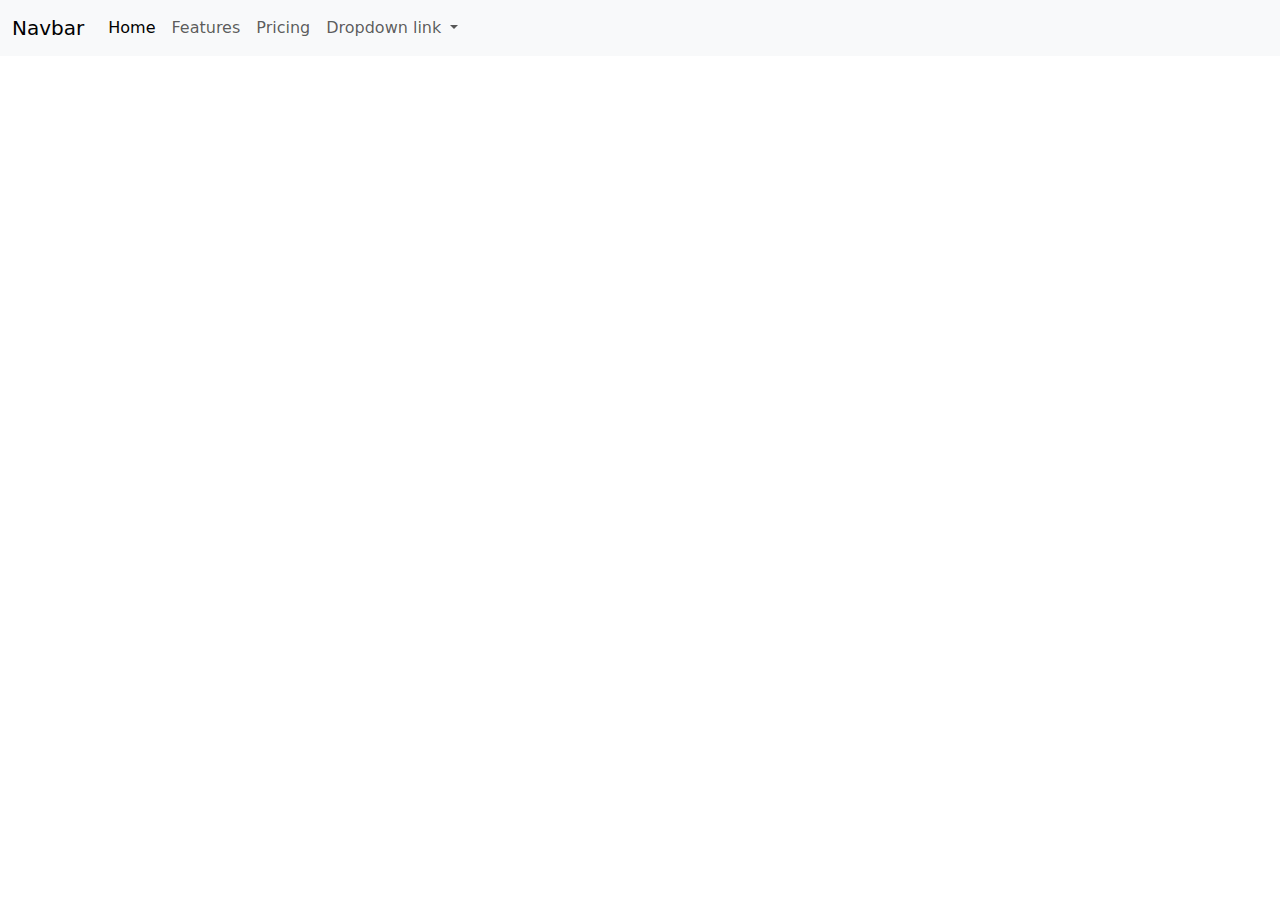
==== html/index.html @ 07ffd6ee "added nav" ====
<!DOCTYPE html>
<html lang="en">
<head>
    <meta charset="UTF-8">
    <meta http-equiv="X-UA-Compatible" content="IE=edge">
    <meta name="viewport" content="width=device-width, initial-scale=1.0">
    <title>Property Listing</title>
    <!-- Bootstrap Css -->
    <link rel="stylesheet" href="https://cdn.jsdelivr.net/npm/bootstrap@5.2.0-beta1/dist/css/bootstrap.min.css">
    <!-- My Css -->
    <link rel="stylesheet" href="../style/propertyListing.css">
</head>
<body>
    <!-- Navigation -->
    <section id="nav">
        <nav class="navbar navbar-expand-lg bg-light">
            <div class="container-fluid">
              <a class="navbar-brand" href="#">Navbar</a>
              <button class="navbar-toggler" type="button" data-bs-toggle="collapse" data-bs-target="#navbarNavDropdown" aria-controls="navbarNavDropdown" aria-expanded="false" aria-label="Toggle navigation">
                <span class="navbar-toggler-icon"></span>
              </button>
              <div class="collapse navbar-collapse" id="navbarNavDropdown">
                <ul class="navbar-nav">
                  <li class="nav-item">
                    <a class="nav-link active" aria-current="page" href="#">Home</a>
                  </li>
                  <li class="nav-item">
                    <a class="nav-link" href="#">Features</a>
                  </li>
                  <li class="nav-item">
                    <a class="nav-link" href="#">Pricing</a>
                  </li>
                  <li class="nav-item dropdown">
                    <a class="nav-link dropdown-toggle" href="#" id="navbarDropdownMenuLink" role="button" data-bs-toggle="dropdown" aria-expanded="false">
                      Dropdown link
                    </a>
                    <ul class="dropdown-menu" aria-labelledby="navbarDropdownMenuLink">
                      <li><a class="dropdown-item" href="#">Action</a></li>
                      <li><a class="dropdown-item" href="#">Another action</a></li>
                      <li><a class="dropdown-item" href="#">Something else here</a></li>
                    </ul>
                  </li>
                </ul>
              </div>
            </div>
          </nav>
    </section>
    <!-- Landing -->
    <section id="landing"></section>
    <!-- Property Listing -->
    <section id="propertyListing"></section>
    <!-- Testimonails Reviews -->
    <section id="testimonails"></section>
    <!-- Contact -->
    <section id="contact"></section>
    <!-- Footer -->
    <section id="footer"></section>

    <!-- Bootstrap Js -->
    <script src="https://cdn.jsdelivr.net/npm/bootstrap@5.2.0-beta1/dist/js/bootstrap.bundle.min.js"></script>
    <!-- My Js -->
    <script src="../script/propertyListing.js"></script>
</body>
</html>
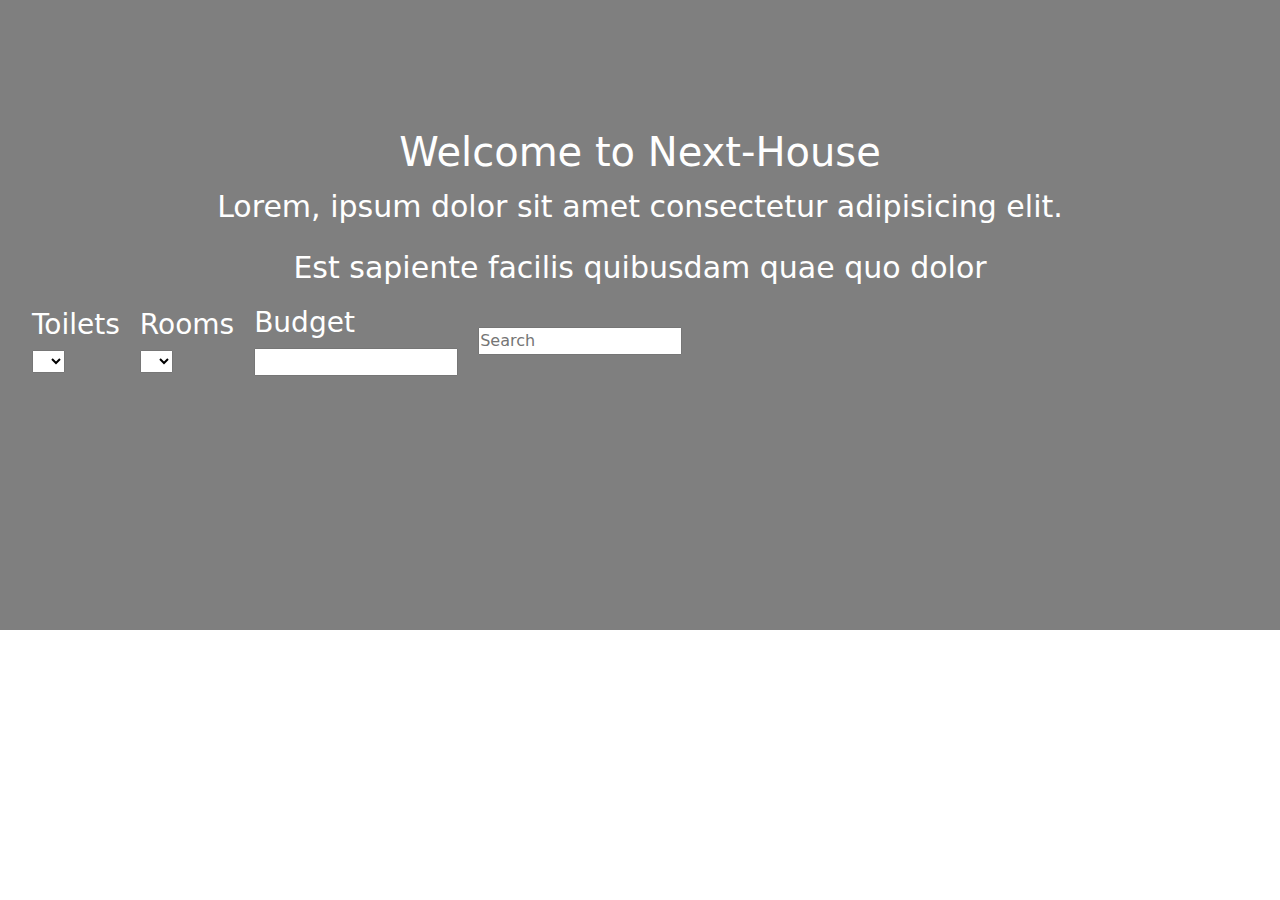
==== commit ffacf25c: "rooms" ====
--- a/html/index.html
+++ b/html/index.html
@@ -12,8 +12,8 @@
 </head>
 <body>
     <!-- Navigation -->
-    <section id="nav">
-        <nav class="navbar navbar-expand-lg bg-light">
+    <!-- <section id="nav">
+        <nav class="navbar navbar-expand-lg bg-">
             <div class="container-fluid">
               <a class="navbar-brand" href="#">Navbar</a>
               <button class="navbar-toggler" type="button" data-bs-toggle="collapse" data-bs-target="#navbarNavDropdown" aria-controls="navbarNavDropdown" aria-expanded="false" aria-label="Toggle navigation">
@@ -44,17 +44,64 @@
               </div>
             </div>
           </nav>
+    </section> -->
+
+    <!-- Landing -->
+    <section id="landing">
+        <div id="landing-container">
+            <h1 id="landing-Title">
+                Welcome to Next-House
+            </h1>
+            <p id="landing-desc">
+                Lorem, ipsum dolor sit amet consectetur adipisicing elit.
+            </p>
+            <p  id="landing-desc">
+                Est sapiente facilis quibusdam quae quo dolor
+            </p>
+        </div>
+        <div id="landing-filter">
+            <ul>
+                <li>
+                    <h3>Toilets</h3>
+                    <select name="toilets" id="property-toilets">
+                        <option value=""></option>
+                        <option value="1">1</option>
+                        <option value="2">2</option>
+                        <option value="3">3</option>
+                    </select>
+                </li>
+                <li>
+                    <h3>Rooms</h3>
+                    <select name="rooms" id="property-rooms">
+                        <option value=""></option>
+                        <option value="1">1</option>
+                        <option value="2">2</option>
+                        <option value="3">3</option>
+                    </select>
+                </li>
+                <li>
+                    <h3>Budget</h3>
+                    <input type="number" name="budget" id="property-budget  ">
+                </li>
+                <li>
+                    <input type="text" placeholder="Search" id="search-btn">
+                </li>
+            </ul>
+        </div>
     </section>
-    <!-- Landing -->
-    <section id="landing"></section>
+
     <!-- Property Listing -->
     <section id="propertyListing"></section>
+
     <!-- Testimonails Reviews -->
     <section id="testimonails"></section>
+
     <!-- Contact -->
     <section id="contact"></section>
+
     <!-- Footer -->
     <section id="footer"></section>
+
 
     <!-- Bootstrap Js -->
     <script src="https://cdn.jsdelivr.net/npm/bootstrap@5.2.0-beta1/dist/js/bootstrap.bundle.min.js"></script>
--- a/style/propertyListing.css
+++ b/style/propertyListing.css
@@ -0,0 +1,36 @@
+*{
+    margin: 0;
+    padding: 0;
+}
+/* Landing */
+#landing{
+    background-image: url(../image/background.jpg), linear-gradient(rgba(0,0,0,0.5),rgba(0,0,0,0.5));
+    background-blend-mode: overlay;
+    background-position: center;
+    background-size: cover;
+    background-repeat: no-repeat;
+    background-attachment: fixed;
+    height: 70vh;
+}
+#landing-container{
+    display: flex;
+    flex-flow: column wrap;
+    align-items: center;
+    justify-content: center;
+    padding-top:10%;
+}
+#landing-Title{
+    color: white;
+}
+#landing-desc{
+    color: white;
+    font-size: 30px;
+}
+/* Filter */
+#landing-filter ul{
+    color: white;
+    display: flex;
+    align-items: center;
+    list-style: none;
+    gap: 20px;
+}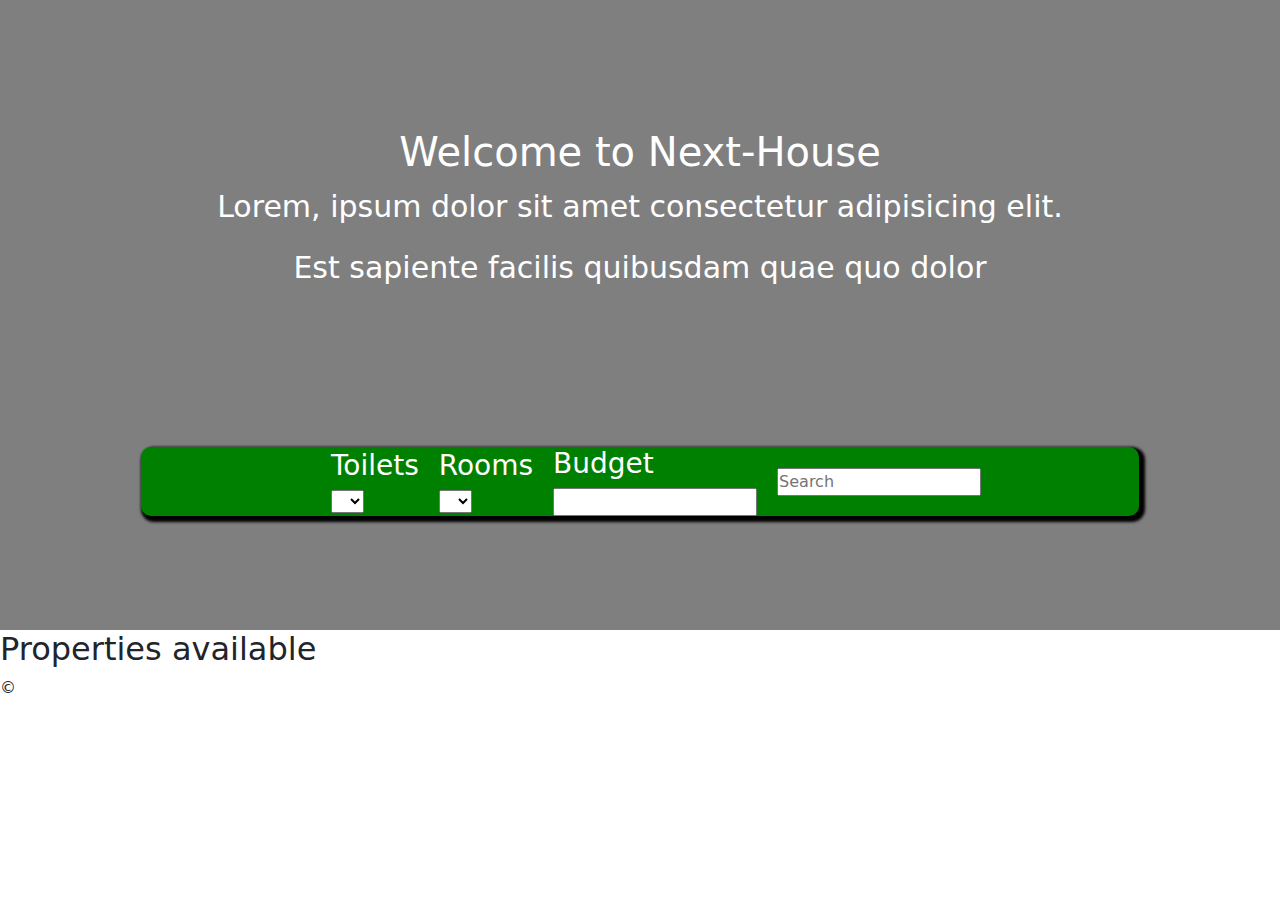
==== commit 6c259e9f: "about" ====
--- a/html/index.html
+++ b/html/index.html
@@ -73,7 +73,7 @@
                 <li>
                     <h3>Rooms</h3>
                     <select name="rooms" id="property-rooms">
-                        <option value=""></option>
+                        <option value="Amount of Rooms"></option>
                         <option value="1">1</option>
                         <option value="2">2</option>
                         <option value="3">3</option>
@@ -81,7 +81,7 @@
                 </li>
                 <li>
                     <h3>Budget</h3>
-                    <input type="number" name="budget" id="property-budget  ">
+                    <input type="number" name="budget" id="property-budget">
                 </li>
                 <li>
                     <input type="text" placeholder="Search" id="search-btn">
@@ -91,7 +91,9 @@
     </section>
 
     <!-- Property Listing -->
-    <section id="propertyListing"></section>
+    <section id="propertyListing">
+        <h2>Properties available</h2>
+    </section>
 
     <!-- Testimonails Reviews -->
     <section id="testimonails"></section>
@@ -100,7 +102,7 @@
     <section id="contact"></section>
 
     <!-- Footer -->
-    <section id="footer"></section>
+    <section id="footer">&copy</section>
 
 
     <!-- Bootstrap Js -->
--- a/style/propertyListing.css
+++ b/style/propertyListing.css
@@ -11,6 +11,7 @@
     background-repeat: no-repeat;
     background-attachment: fixed;
     height: 70vh;
+    width: 100vw;
 }
 #landing-container{
     display: flex;
@@ -27,10 +28,19 @@
     font-size: 30px;
 }
 /* Filter */
+#landing-filter{
+    background-color: green;
+    margin: 11%;
+    border-radius: 10px;
+    box-shadow: 3px 3px 3px 3px black;
+}
 #landing-filter ul{
     color: white;
     display: flex;
     align-items: center;
+    justify-content: center;
     list-style: none;
     gap: 20px;
-}+}
+
+/* Property Listing Section */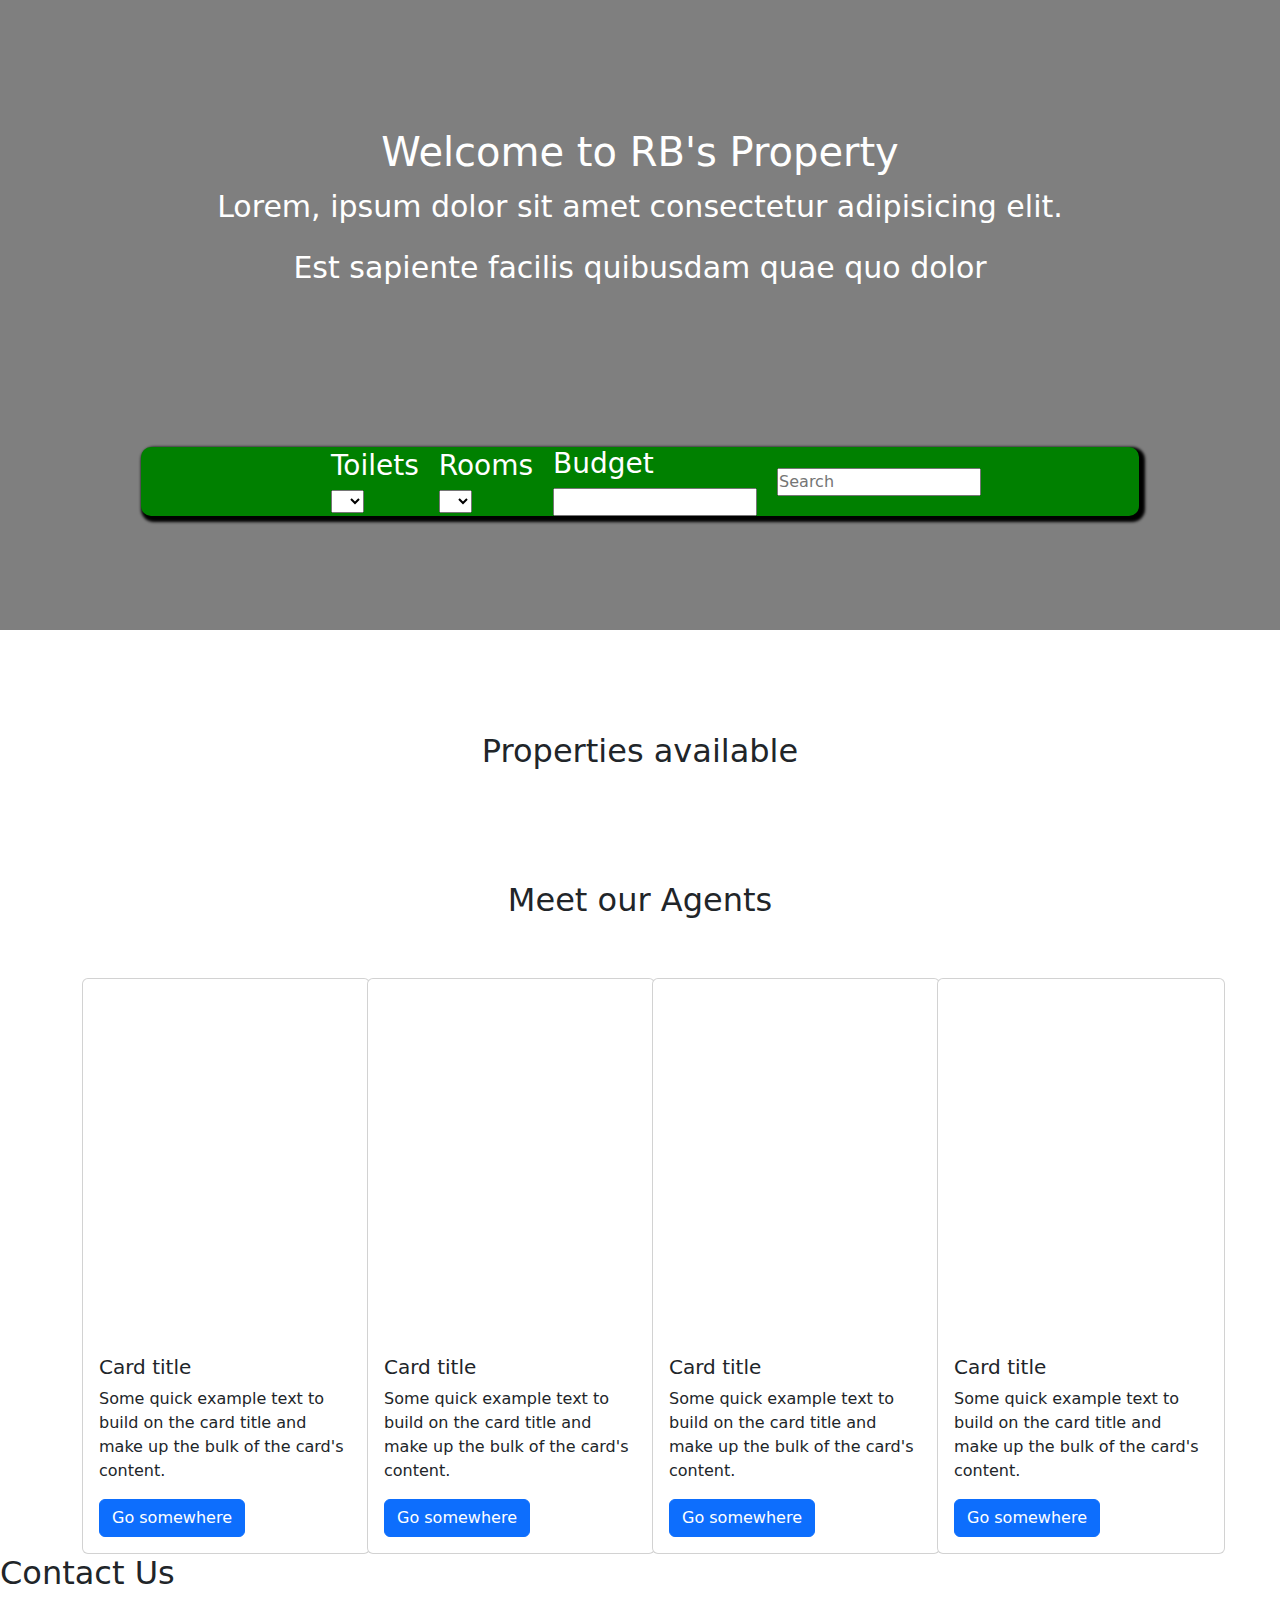
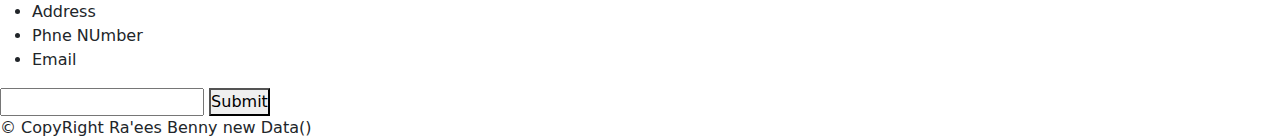
==== commit 39cbdf0c: "Img position" ====
--- a/html/index.html
+++ b/html/index.html
@@ -50,12 +50,12 @@
     <section id="landing">
         <div id="landing-container">
             <h1 id="landing-Title">
-                Welcome to Next-House
+                Welcome to RB's Property
             </h1>
-            <p id="landing-desc">
+            <p class="landing-desc">
                 Lorem, ipsum dolor sit amet consectetur adipisicing elit.
             </p>
-            <p  id="landing-desc">
+            <p  class="landing-desc">
                 Est sapiente facilis quibusdam quae quo dolor
             </p>
         </div>
@@ -92,17 +92,80 @@
 
     <!-- Property Listing -->
     <section id="propertyListing">
-        <h2>Properties available</h2>
+        <h2 id="propertyListing-Title">Properties available</h2>
     </section>
 
-    <!-- Testimonails Reviews -->
-    <section id="testimonails"></section>
+    <!-- Agent Reviews -->
+    <section id="agent">
+      <div class="container">
+        <div class="row">
+          <div class="col-md-12">
+            <h2 id="agent-heading">Meet our Agents</h2>
+          </div>
+          <div class="col-md-3">
+            <div class="card" style="width: 18rem;">
+          <img src="../image/test1.jpg" class="card-img-top agent-img" alt="...">
+          <div class="card-body">
+            <h5 class="card-title">Card title</h5>
+            <p class="card-text">Some quick example text to build on the card title and make up the bulk of the card's content.</p>
+            <a href="#" class="btn btn-primary">Go somewhere</a>
+          </div>
+        </div>
+          </div>
+          <div class="col-md-3">
+            <div class="card" style="width: 18rem;">
+          <img src="../image/test2.jpg" class="card-img-top agent-img" alt="...">
+          <div class="card-body">
+            <h5 class="card-title">Card title</h5>
+            <p class="card-text">Some quick example text to build on the card title and make up the bulk of the card's content.</p>
+            <a href="#" class="btn btn-primary">Go somewhere</a>
+          </div>
+        </div>
+          </div>
+          <div class="col-md-3">
+            <div class="card" style="width: 18rem;">
+          <img src="../image/test3.jpg" class="card-img-top agent-img" alt="...">
+          <div class="card-body">
+            <h5 class="card-title">Card title</h5>
+            <p class="card-text">Some quick example text to build on the card title and make up the bulk of the card's content.</p>
+            <a href="#" class="btn btn-primary">Go somewhere</a>
+          </div>
+        </div>
+          </div>
+          <div class="col-md-3">
+            <div class="card" style="width: 18rem;">
+          <img src="../image/test4.jfif" class="card-img-top agent-img" alt="...">
+          <div class="card-body">
+            <h5 class="card-title">Card title</h5>
+            <p class="card-text">Some quick example text to build on the card title and make up the bulk of the card's content.</p>
+            <a href="#" class="btn btn-primary">Go somewhere</a>
+          </div>
+        </div>
+          </div>
+        </div>
+      </div>
+    </section>
+      
+    <!-- Contact -->
+    <section id="contact">
+      <form action="">
 
-    <!-- Contact -->
-    <section id="contact"></section>
+      </form>
+    </section>
 
     <!-- Footer -->
-    <section id="footer">&copy</section>
+    <section id="footer">
+      <h2>Contact Us</h2>
+      <ul>
+        <li>Address</li>
+        <li>Phne NUmber</li>
+        <li>Email</li>
+      </ul>
+      <form action="">
+        <input type="text">
+        <button>Submit</button>
+      </form>
+      &copy CopyRight Ra'ees Benny new Data()</section>
 
 
     <!-- Bootstrap Js -->
--- a/style/propertyListing.css
+++ b/style/propertyListing.css
@@ -23,7 +23,7 @@
 #landing-Title{
     color: white;
 }
-#landing-desc{
+.landing-desc{
     color: white;
     font-size: 30px;
 }
@@ -43,4 +43,24 @@
     gap: 20px;
 }
 
-/* Property Listing Section */+/* Property Listing Section */
+#propertyListing-Title{
+    display: flex;
+    align-items: center;
+    justify-content: center;
+    padding: 8%;
+}
+/* Agent Section */
+#agent-heading{
+    display: flex;
+    flex-direction: column;
+    align-items: center;
+    justify-content: center;
+    padding: 0 0 50px 0;
+}
+.agent-img{
+    border-radius: 50%;
+    height: 40vh;
+    width: 100%;
+    object-fit: cover;
+}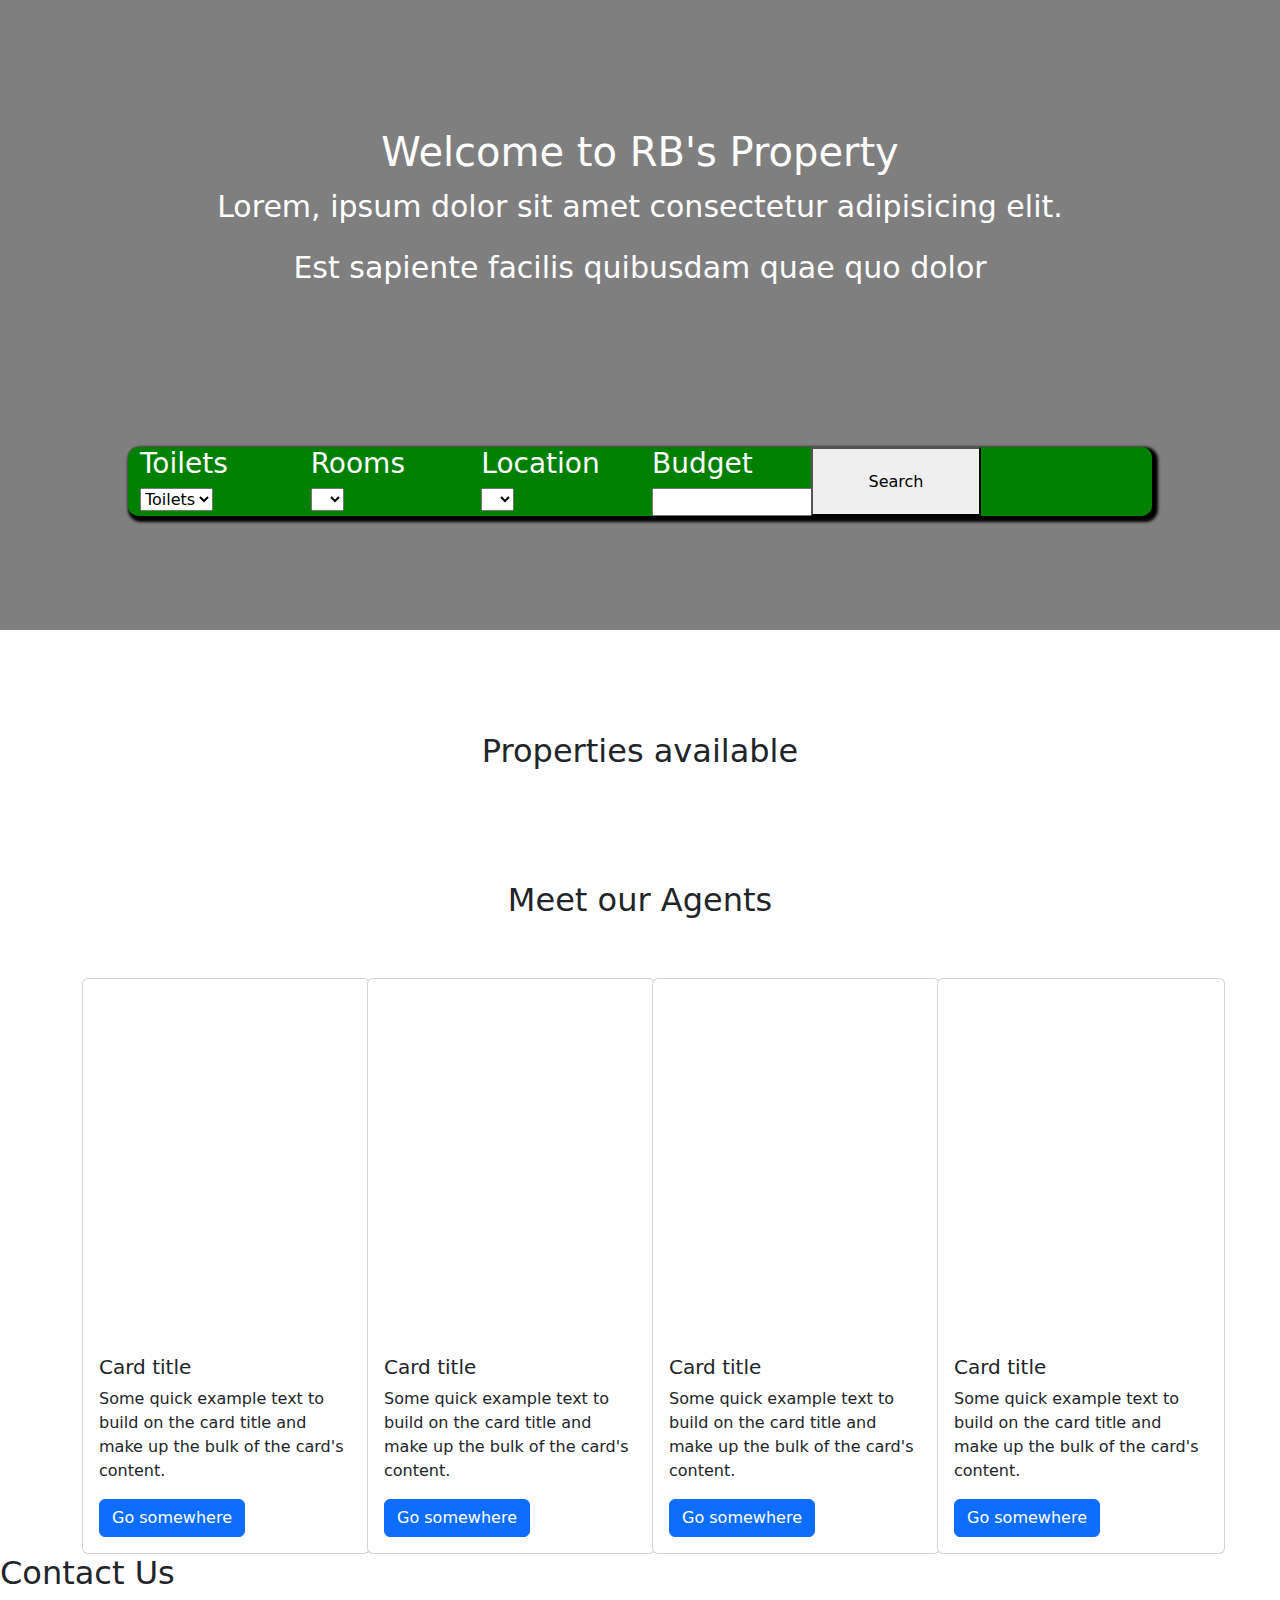
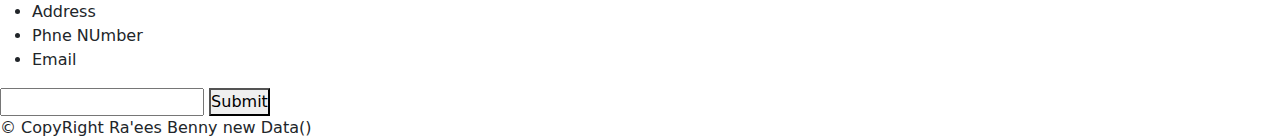
==== commit 91c034c1: "hwlp" ====
--- a/html/index.html
+++ b/html/index.html
@@ -60,33 +60,42 @@
             </p>
         </div>
         <div id="landing-filter">
-            <ul>
-                <li>
-                    <h3>Toilets</h3>
-                    <select name="toilets" id="property-toilets">
-                        <option value=""></option>
-                        <option value="1">1</option>
-                        <option value="2">2</option>
-                        <option value="3">3</option>
-                    </select>
-                </li>
-                <li>
-                    <h3>Rooms</h3>
-                    <select name="rooms" id="property-rooms">
-                        <option value="Amount of Rooms"></option>
-                        <option value="1">1</option>
-                        <option value="2">2</option>
-                        <option value="3">3</option>
-                    </select>
-                </li>
-                <li>
-                    <h3>Budget</h3>
-                    <input type="number" name="budget" id="property-budget">
-                </li>
-                <li>
-                    <input type="text" placeholder="Search" id="search-btn">
-                </li>
-            </ul>
+          <div class="container">
+            <div class="row">
+                <div class="col-md-2">
+                  <h3>Toilets</h3>
+                <select name="toilets" id="property-toilets">
+                    <option value="">Toilets</option>
+                    <option value="1">1</option>
+                    <option value="2">2</option>
+                    <option value="3">3</option>
+                </select>
+                </div>
+                <div class="col-md-2">
+                  <h3>Rooms</h3>
+                <select name="rooms" id="property-rooms">
+                    <option value="Amount of Rooms"></option>
+                    <option value="1">1</option>
+                    <option value="2">2</option>
+                    <option value="3">3</option>
+                </select>
+                </div>
+                <div class="col-md-2">
+                  <h3>Location</h3>
+                <select name="rooms" id="property-rooms">
+                    <option value="Amount of Rooms"></option>
+                    <option value="1">1</option>
+                    <option value="2">2</option>
+                    <option value="3">3</option>
+                </select>
+                </div>
+                <div class="col-md-2">
+                  <h3>Budget</h3>
+                <input type="number" name="budget" id="property-budget">
+                </div>
+                  <button id="search-btn" class="col-md-2">Search</button>
+            </div>
+          </div>
         </div>
     </section>
 
--- a/style/propertyListing.css
+++ b/style/propertyListing.css
@@ -11,7 +11,7 @@
     background-repeat: no-repeat;
     background-attachment: fixed;
     height: 70vh;
-    width: 100vw;
+    width: 100%;
 }
 #landing-container{
     display: flex;
@@ -30,17 +30,21 @@
 /* Filter */
 #landing-filter{
     background-color: green;
-    margin: 11%;
+    margin: 11% 10% 0 10%;
     border-radius: 10px;
     box-shadow: 3px 3px 3px 3px black;
 }
-#landing-filter ul{
+#landing-filter .row{
     color: white;
-    display: flex;
+    /* display: flex;
     align-items: center;
     justify-content: center;
-    list-style: none;
-    gap: 20px;
+    list-style: none; */
+    /* For gap in col */
+    /* padding: 20px; */
+    /* Move col */
+    /* padding-left and right  */
+
 }
 
 /* Property Listing Section */
@@ -58,6 +62,7 @@
     justify-content: center;
     padding: 0 0 50px 0;
 }
+/* Agent img */
 .agent-img{
     border-radius: 50%;
     height: 40vh;
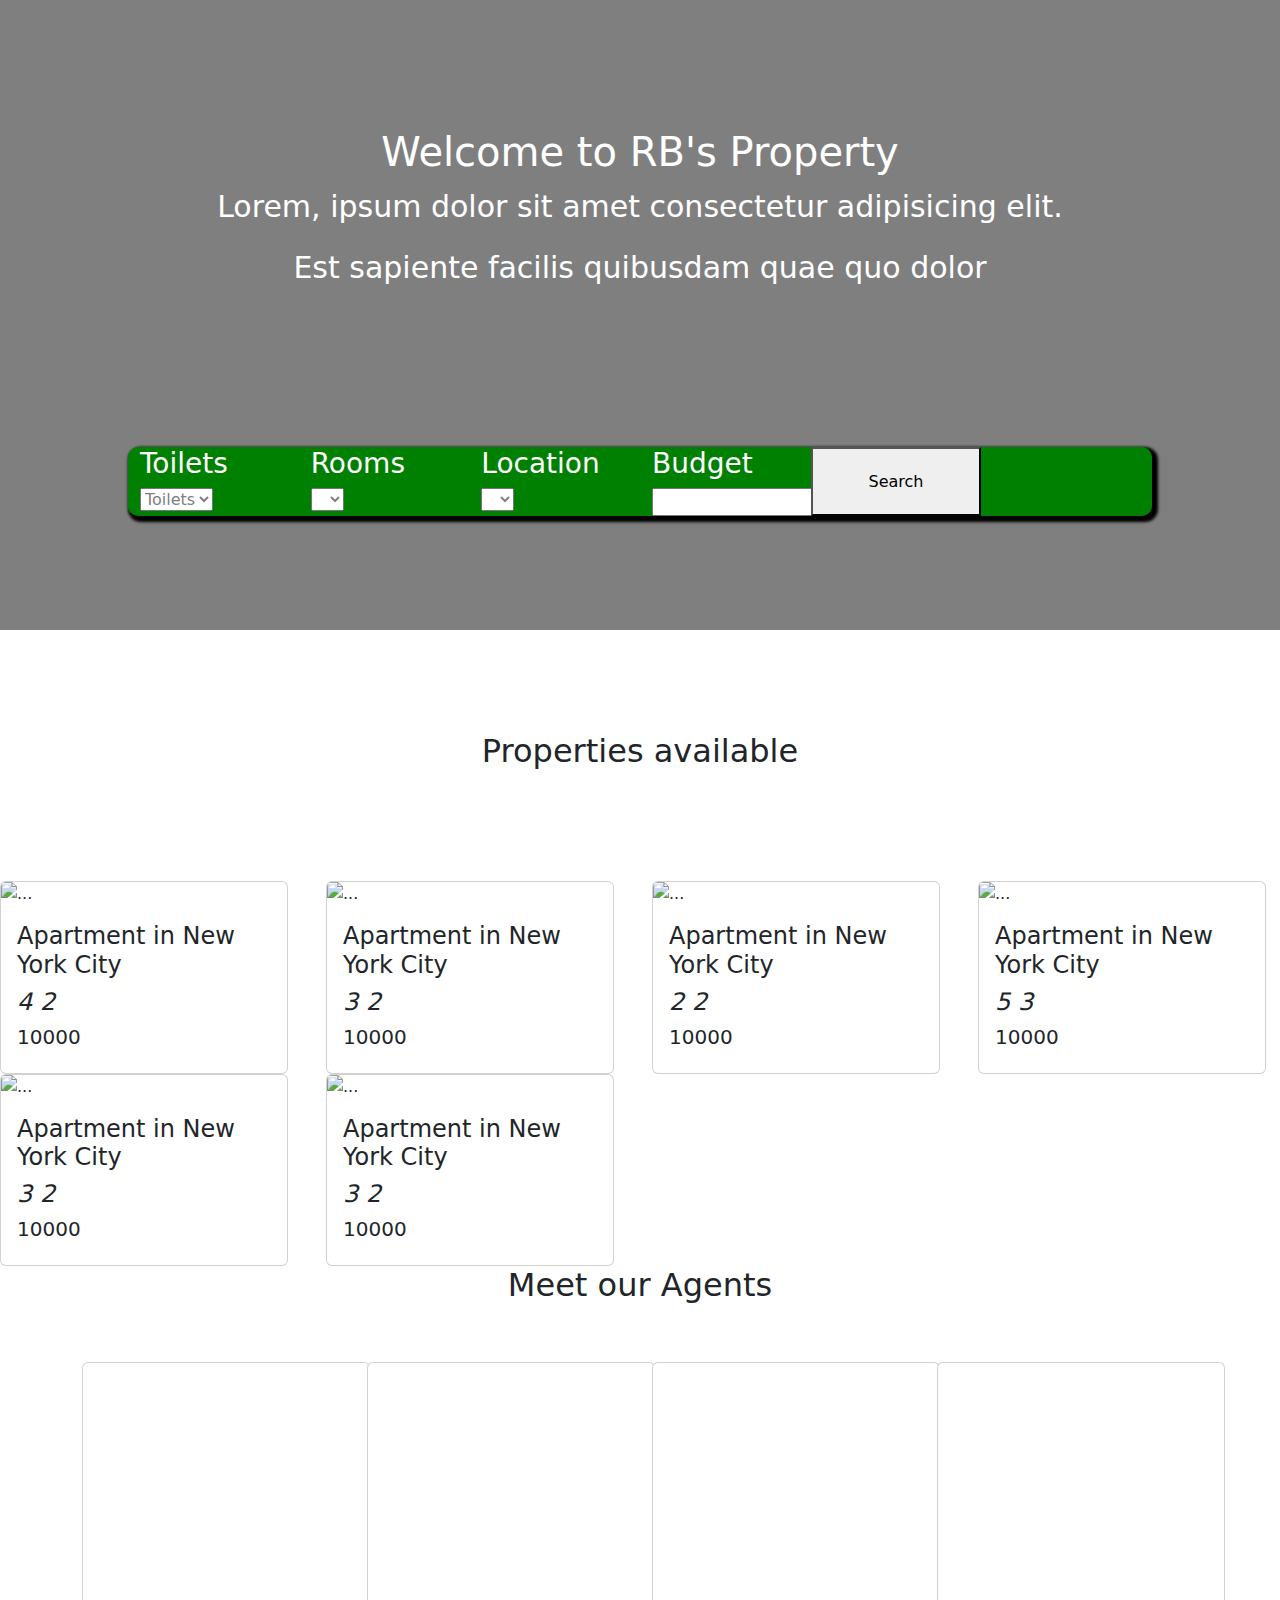
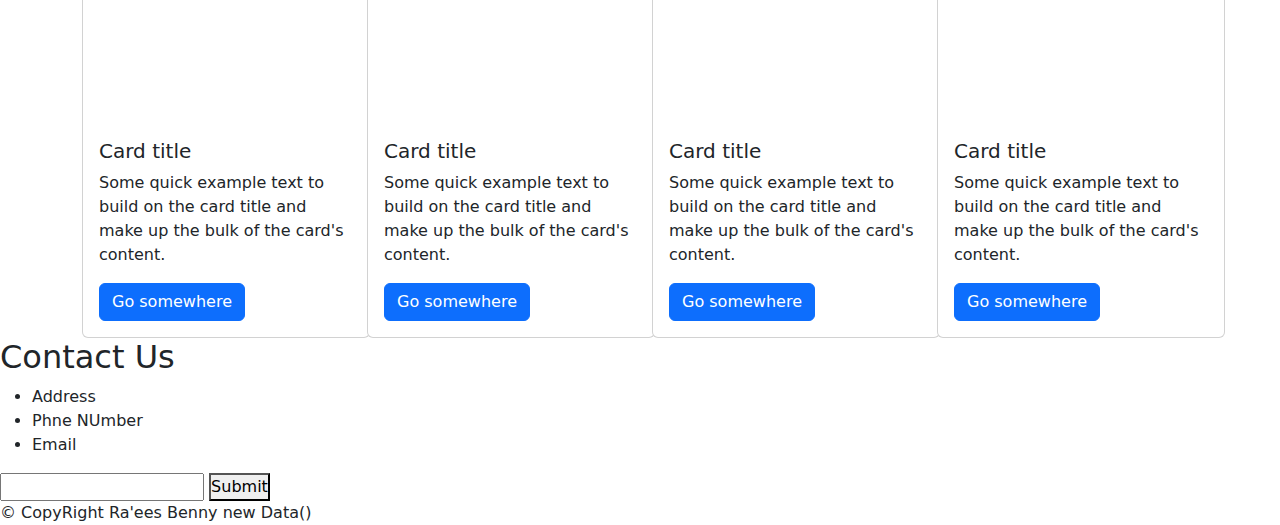
==== commit edae06f7: "help" ====
--- a/html/index.html
+++ b/html/index.html
@@ -7,8 +7,10 @@
     <title>Property Listing</title>
     <!-- Bootstrap Css -->
     <link rel="stylesheet" href="https://cdn.jsdelivr.net/npm/bootstrap@5.2.0-beta1/dist/css/bootstrap.min.css">
-    <!-- My Css -->
+    <script src="https://kit.fontawesome.com/cd276ef900.js" crossorigin="anonymous"></script>
+        <!-- My Css -->
     <link rel="stylesheet" href="../style/propertyListing.css">
+
 </head>
 <body>
     <!-- Navigation -->
@@ -65,7 +67,7 @@
                 <div class="col-md-2">
                   <h3>Toilets</h3>
                 <select name="toilets" id="property-toilets">
-                    <option value="">Toilets</option>
+                    <option value="" disabled selected hidden>Toilets</option>
                     <option value="1">1</option>
                     <option value="2">2</option>
                     <option value="3">3</option>
@@ -102,6 +104,9 @@
     <!-- Property Listing -->
     <section id="propertyListing">
         <h2 id="propertyListing-Title">Properties available</h2>
+          <div class="row" id="properties-row">
+
+          </div>
     </section>
 
     <!-- Agent Reviews -->
@@ -177,6 +182,7 @@
       &copy CopyRight Ra'ees Benny new Data()</section>
 
 
+      
     <!-- Bootstrap Js -->
     <script src="https://cdn.jsdelivr.net/npm/bootstrap@5.2.0-beta1/dist/js/bootstrap.bundle.min.js"></script>
     <!-- My Js -->
--- a/style/propertyListing.css
+++ b/style/propertyListing.css
@@ -68,4 +68,10 @@
     height: 40vh;
     width: 100%;
     object-fit: cover;
+}
+select{
+    color: grey;
+}
+option{
+    color: black;
 }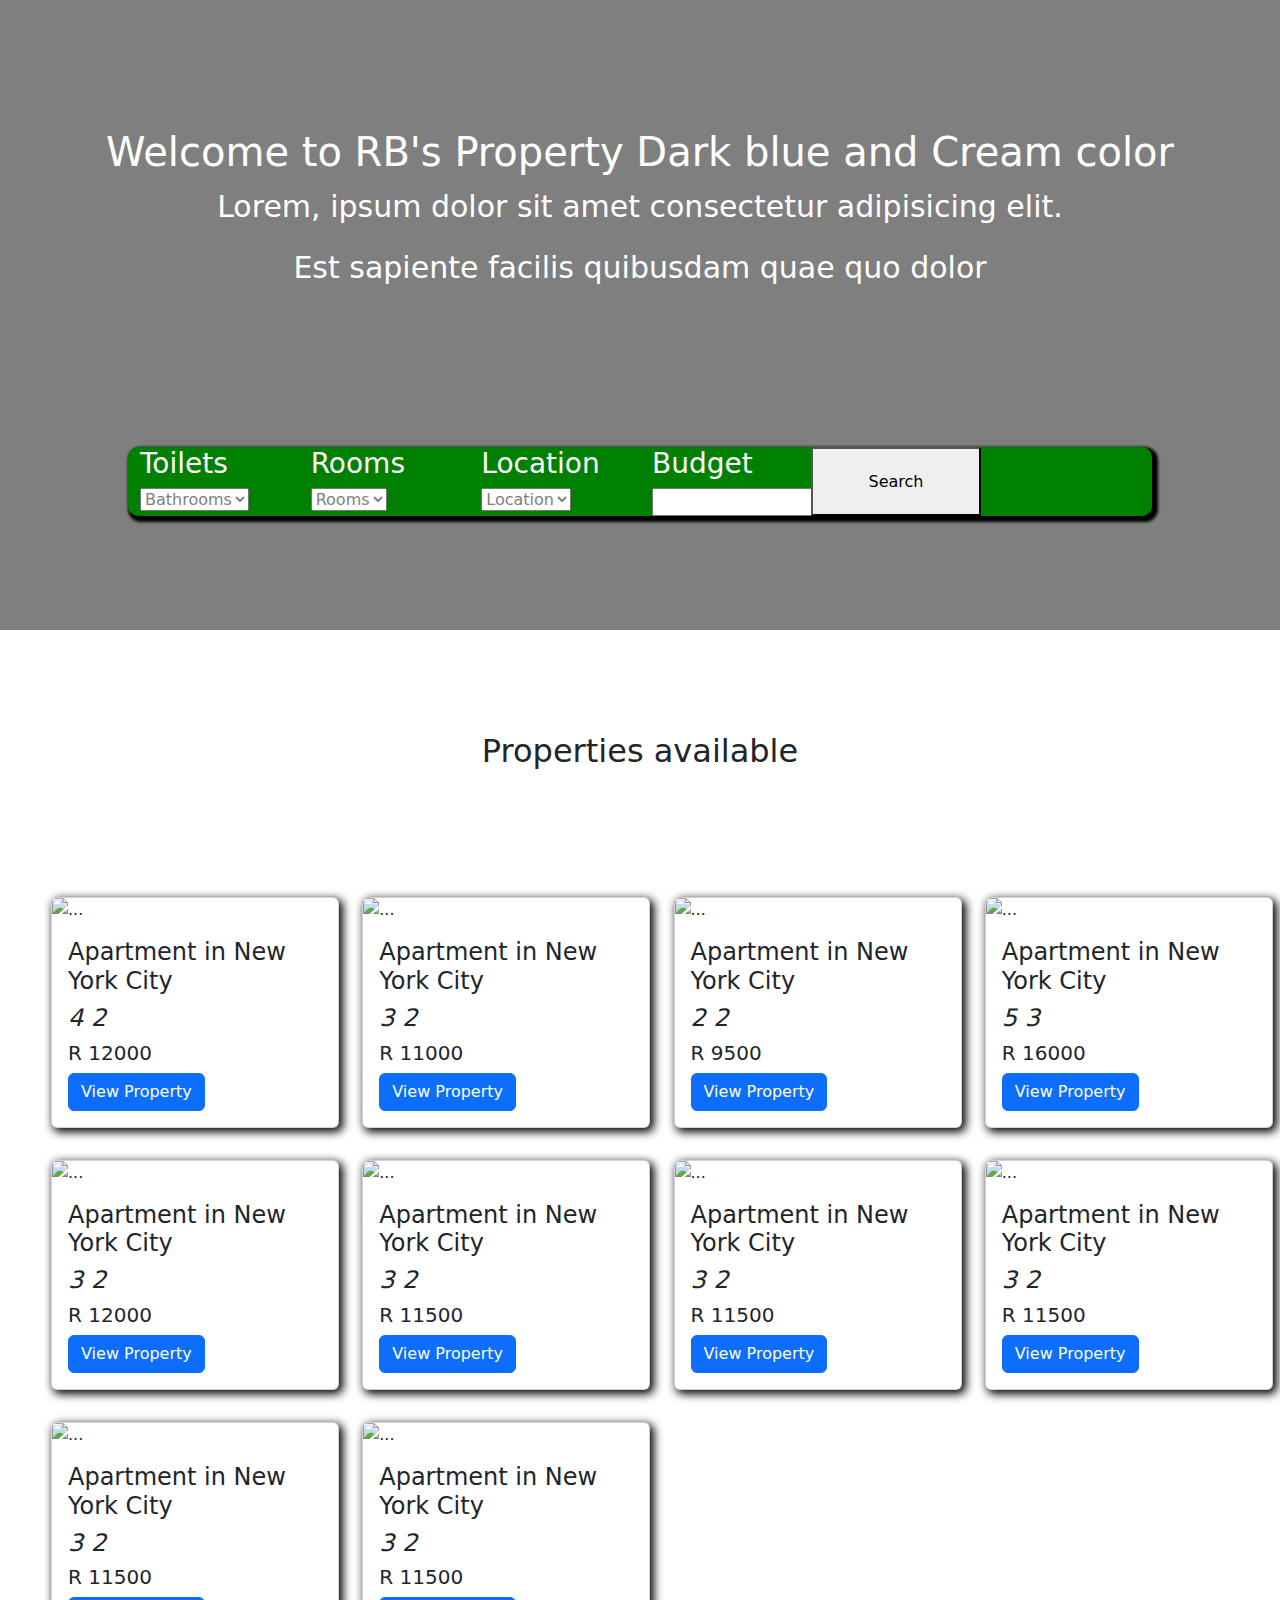
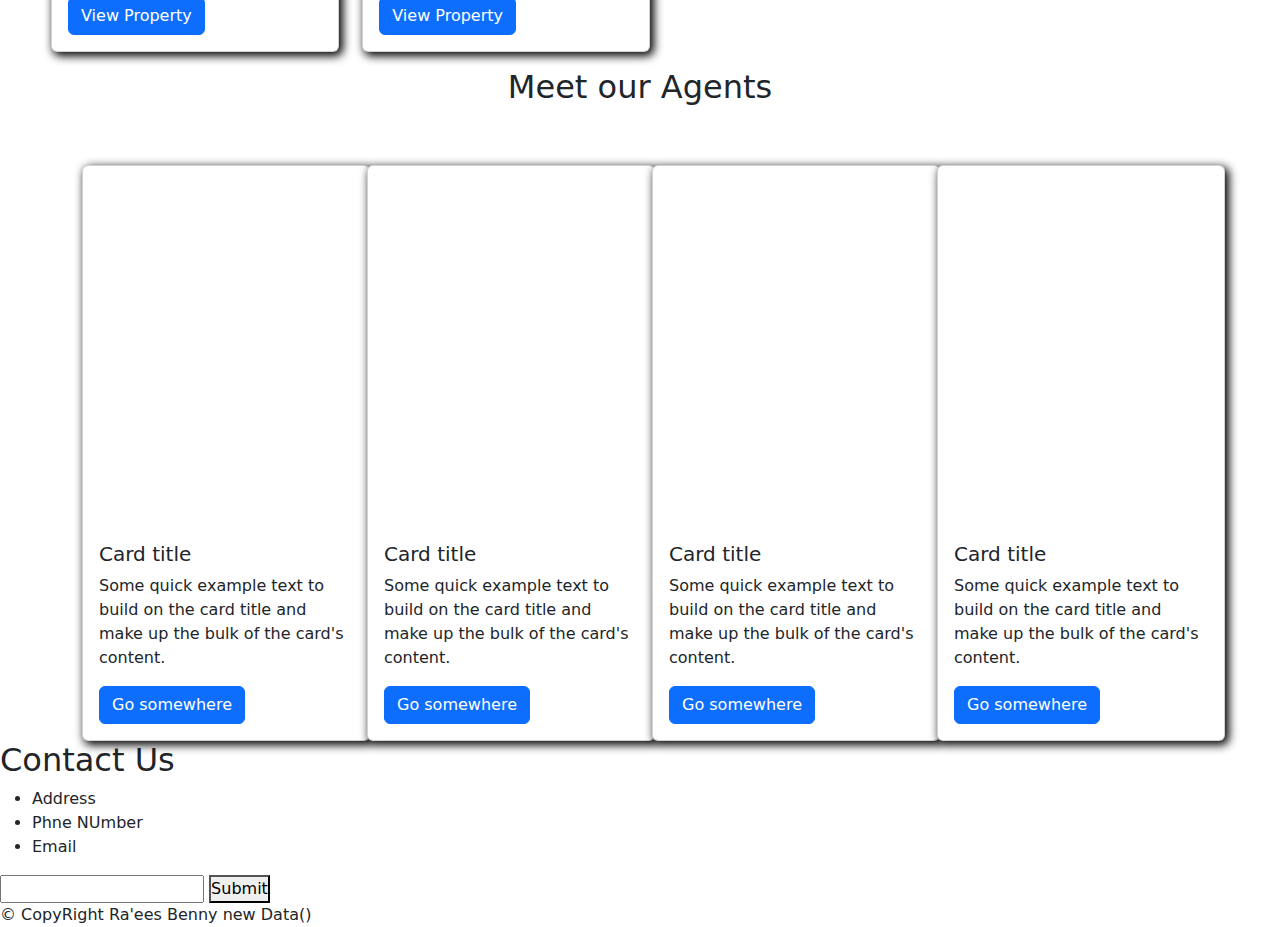
==== commit a9281648: "added pics" ====
--- a/html/index.html
+++ b/html/index.html
@@ -53,6 +53,7 @@
         <div id="landing-container">
             <h1 id="landing-Title">
                 Welcome to RB's Property
+                Dark blue and Cream color
             </h1>
             <p class="landing-desc">
                 Lorem, ipsum dolor sit amet consectetur adipisicing elit.
@@ -67,7 +68,7 @@
                 <div class="col-md-2">
                   <h3>Toilets</h3>
                 <select name="toilets" id="property-toilets">
-                    <option value="" disabled selected hidden>Toilets</option>
+                    <option value="" disabled selected hidden>Bathrooms</option>
                     <option value="1">1</option>
                     <option value="2">2</option>
                     <option value="3">3</option>
@@ -76,16 +77,18 @@
                 <div class="col-md-2">
                   <h3>Rooms</h3>
                 <select name="rooms" id="property-rooms">
-                    <option value="Amount of Rooms"></option>
+                    <option value="" disabled selected hidden>Rooms</option>
                     <option value="1">1</option>
                     <option value="2">2</option>
                     <option value="3">3</option>
+                    <option value="4">4</option>
+                    <option value="5">5</option>
                 </select>
                 </div>
                 <div class="col-md-2">
                   <h3>Location</h3>
-                <select name="rooms" id="property-rooms">
-                    <option value="Amount of Rooms"></option>
+                <select name="rooms" id="property-location">
+                    <option value="" disabled selected hidden>Location</option>
                     <option value="1">1</option>
                     <option value="2">2</option>
                     <option value="3">3</option>
@@ -181,8 +184,6 @@
       </form>
       &copy CopyRight Ra'ees Benny new Data()</section>
 
-
-      
     <!-- Bootstrap Js -->
     <script src="https://cdn.jsdelivr.net/npm/bootstrap@5.2.0-beta1/dist/js/bootstrap.bundle.min.js"></script>
     <!-- My Js -->
--- a/style/propertyListing.css
+++ b/style/propertyListing.css
@@ -54,6 +54,16 @@
     justify-content: center;
     padding: 8%;
 }
+#properties-row{
+    margin: 0 0 0 35px;
+}
+.card{
+    box-shadow: 3px 3px 10px 1px black;
+    transition: 0.3s linear;
+}
+.card:hover{
+    transform: scale(1.07);
+}
 /* Agent Section */
 #agent-heading{
     display: flex;
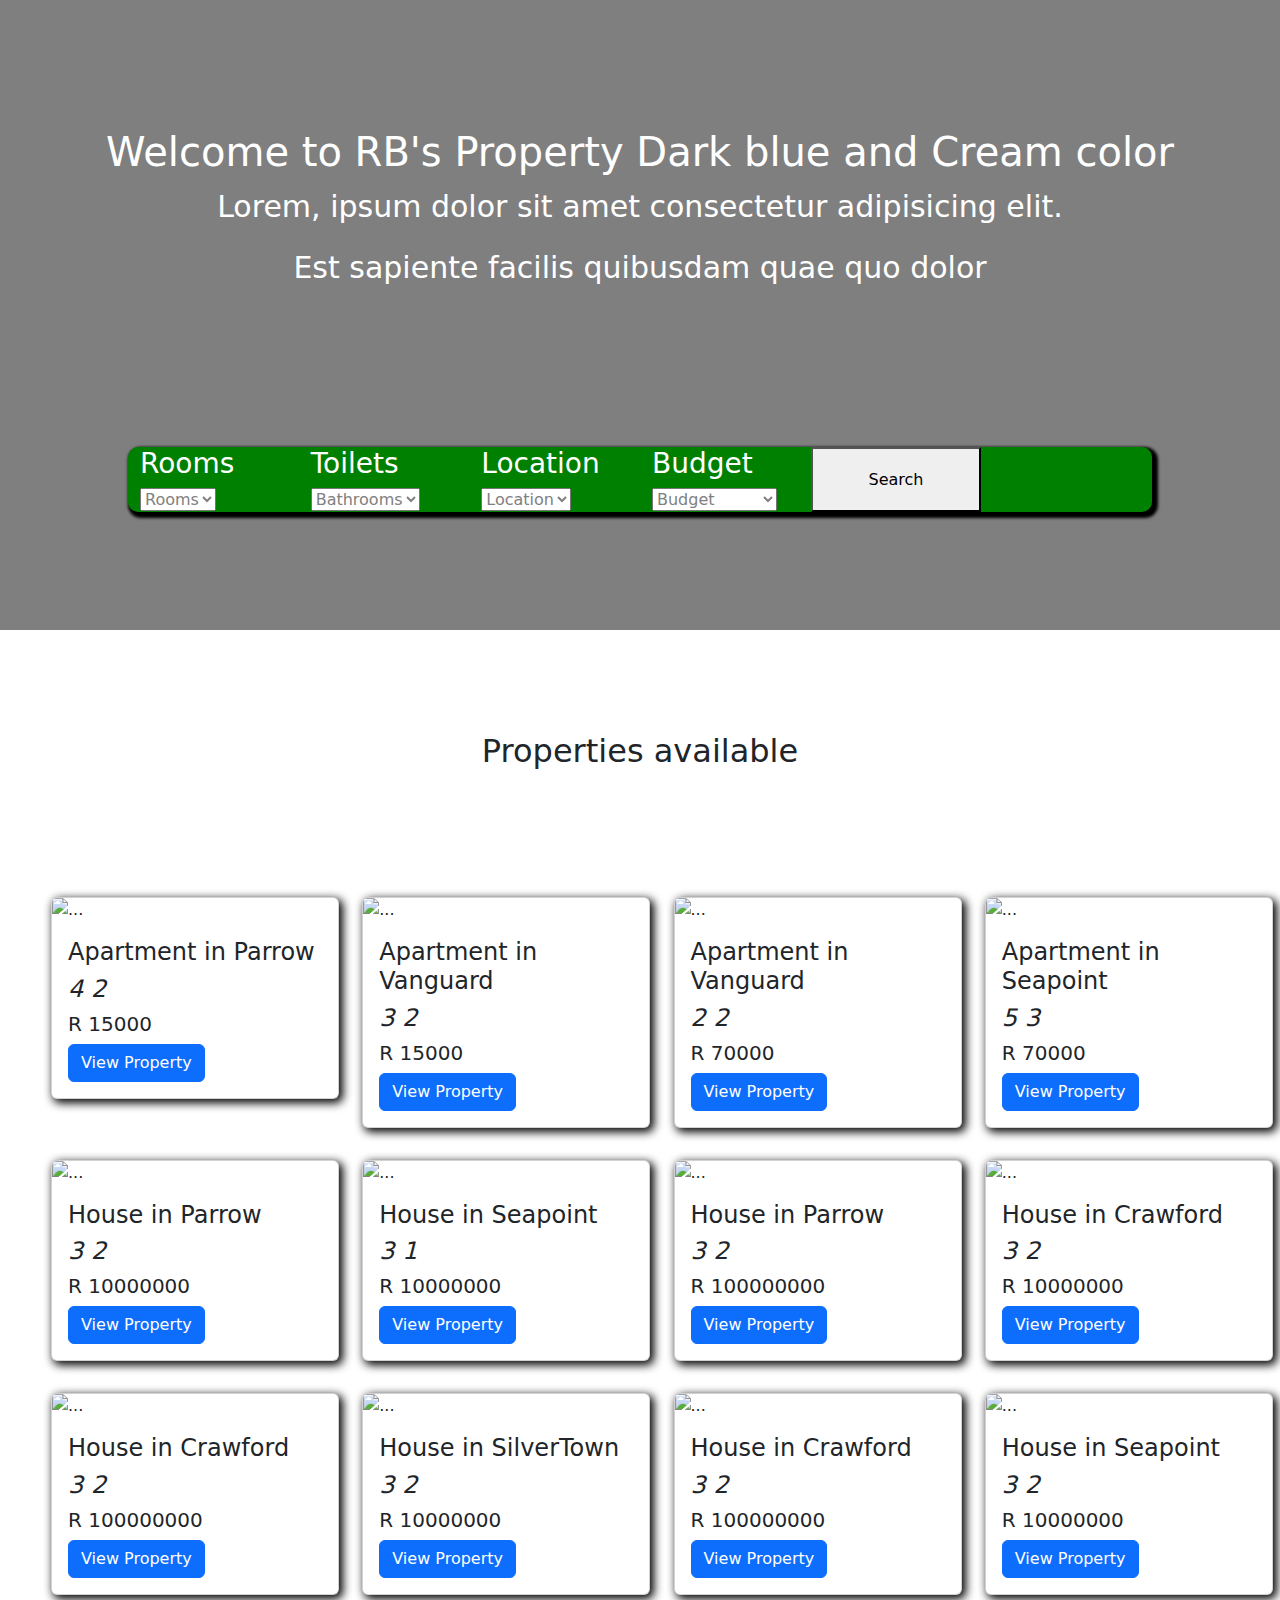
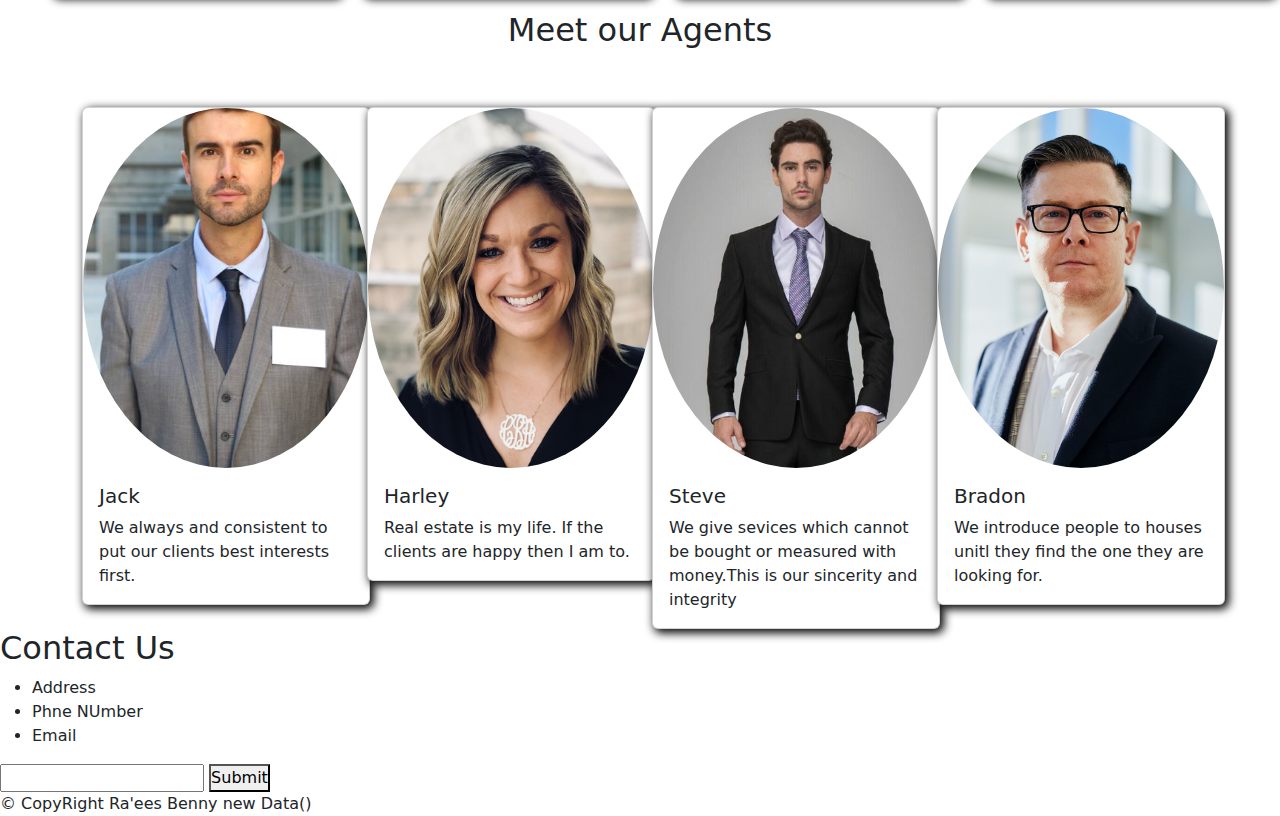
==== commit 5e4073e1: "rooom on top" ====
--- a/html/index.html
+++ b/html/index.html
@@ -7,6 +7,7 @@
     <title>Property Listing</title>
     <!-- Bootstrap Css -->
     <link rel="stylesheet" href="https://cdn.jsdelivr.net/npm/bootstrap@5.2.0-beta1/dist/css/bootstrap.min.css">
+    <!-- Fontawesome -->
     <script src="https://kit.fontawesome.com/cd276ef900.js" crossorigin="anonymous"></script>
         <!-- My Css -->
     <link rel="stylesheet" href="../style/propertyListing.css">
@@ -65,6 +66,17 @@
         <div id="landing-filter">
           <div class="container">
             <div class="row">
+              <div class="col-md-2">
+                <h3>Rooms</h3>
+              <select name="rooms" id="property-rooms">
+                  <option value="" disabled selected hidden>Rooms</option>
+                  <option value="1">1</option>
+                  <option value="2">2</option>
+                  <option value="3">3</option>
+                  <option value="4">4</option>
+                  <option value="5">5</option>
+              </select>
+              </div>
                 <div class="col-md-2">
                   <h3>Toilets</h3>
                 <select name="toilets" id="property-toilets">
@@ -72,17 +84,6 @@
                     <option value="1">1</option>
                     <option value="2">2</option>
                     <option value="3">3</option>
-                </select>
-                </div>
-                <div class="col-md-2">
-                  <h3>Rooms</h3>
-                <select name="rooms" id="property-rooms">
-                    <option value="" disabled selected hidden>Rooms</option>
-                    <option value="1">1</option>
-                    <option value="2">2</option>
-                    <option value="3">3</option>
-                    <option value="4">4</option>
-                    <option value="5">5</option>
                 </select>
                 </div>
                 <div class="col-md-2">
@@ -96,7 +97,13 @@
                 </div>
                 <div class="col-md-2">
                   <h3>Budget</h3>
-                <input type="number" name="budget" id="property-budget">
+                <select name="rooms" id="property-budget">
+                  <option value="" disabled selected hidden>Budget</option>
+                  <option value="15000">R15000</option>
+                  <option value="70000">R70000</option>
+                  <option value="10000000">R10000000</option>
+                  <option value="100000000">R100000000</option>
+                </select>
                 </div>
                   <button id="search-btn" class="col-md-2">Search</button>
             </div>
@@ -120,42 +127,42 @@
             <h2 id="agent-heading">Meet our Agents</h2>
           </div>
           <div class="col-md-3">
-            <div class="card" style="width: 18rem;">
-          <img src="../image/test1.jpg" class="card-img-top agent-img" alt="...">
+            <div class="card card-height" style="width: 18rem;">
+          <img src="../image/Agents/test1.jpg" class="card-img-top agent-img" alt="...">
           <div class="card-body">
-            <h5 class="card-title">Card title</h5>
-            <p class="card-text">Some quick example text to build on the card title and make up the bulk of the card's content.</p>
-            <a href="#" class="btn btn-primary">Go somewhere</a>
+            <h5 class="card-title">Jack</h5>
+            <p class="card-text">We always and consistent to put our clients best interests first.</p>
+            <!-- <a href="#" class="btn btn-primary">Go somewhere</a> -->
           </div>
         </div>
           </div>
           <div class="col-md-3">
-            <div class="card" style="width: 18rem;">
-          <img src="../image/test2.jpg" class="card-img-top agent-img" alt="...">
+            <div class="card card-height" style="width: 18rem;">
+          <img src="../image/Agents/test2.jpg" class="card-img-top agent-img" alt="...">
           <div class="card-body">
-            <h5 class="card-title">Card title</h5>
-            <p class="card-text">Some quick example text to build on the card title and make up the bulk of the card's content.</p>
-            <a href="#" class="btn btn-primary">Go somewhere</a>
+            <h5 class="card-title">Harley</h5>
+            <p class="card-text">Real estate is my life. If the clients are happy then I am to.</p>
+            <!-- <a href="#" class="btn btn-primary">Go somewhere</a> -->
+          </div>
+        </div>
+          </div>
+          <div class="col-md-3">  
+            <div class="card card-height" style="width: 18rem;">
+          <img src="../image/Agents/test3.jpg" class="card-img-top agent-img" alt="...">
+          <div class="card-body">
+            <h5 class="card-title">Steve</h5>
+            <p class="card-text">We give sevices which cannot be bought or measured with money.This is our sincerity and integrity</p>
+            <!-- <a href="#" class="btn btn-primary">Go somewhere</a> -->
           </div>
         </div>
           </div>
           <div class="col-md-3">
-            <div class="card" style="width: 18rem;">
-          <img src="../image/test3.jpg" class="card-img-top agent-img" alt="...">
+            <div class="card card-height" style="width: 18rem;">
+          <img src="../image/Agents/test4.jfif" class="card-img-top agent-img" alt="...">
           <div class="card-body">
-            <h5 class="card-title">Card title</h5>
-            <p class="card-text">Some quick example text to build on the card title and make up the bulk of the card's content.</p>
-            <a href="#" class="btn btn-primary">Go somewhere</a>
-          </div>
-        </div>
-          </div>
-          <div class="col-md-3">
-            <div class="card" style="width: 18rem;">
-          <img src="../image/test4.jfif" class="card-img-top agent-img" alt="...">
-          <div class="card-body">
-            <h5 class="card-title">Card title</h5>
-            <p class="card-text">Some quick example text to build on the card title and make up the bulk of the card's content.</p>
-            <a href="#" class="btn btn-primary">Go somewhere</a>
+            <h5 class="card-title">Bradon</h5>
+            <p class="card-text">We introduce people to houses unitl they find the one they are looking for.</p>
+            <!-- <a href="#" class="btn btn-primary">Go somewhere</a> -->
           </div>
         </div>
           </div>
